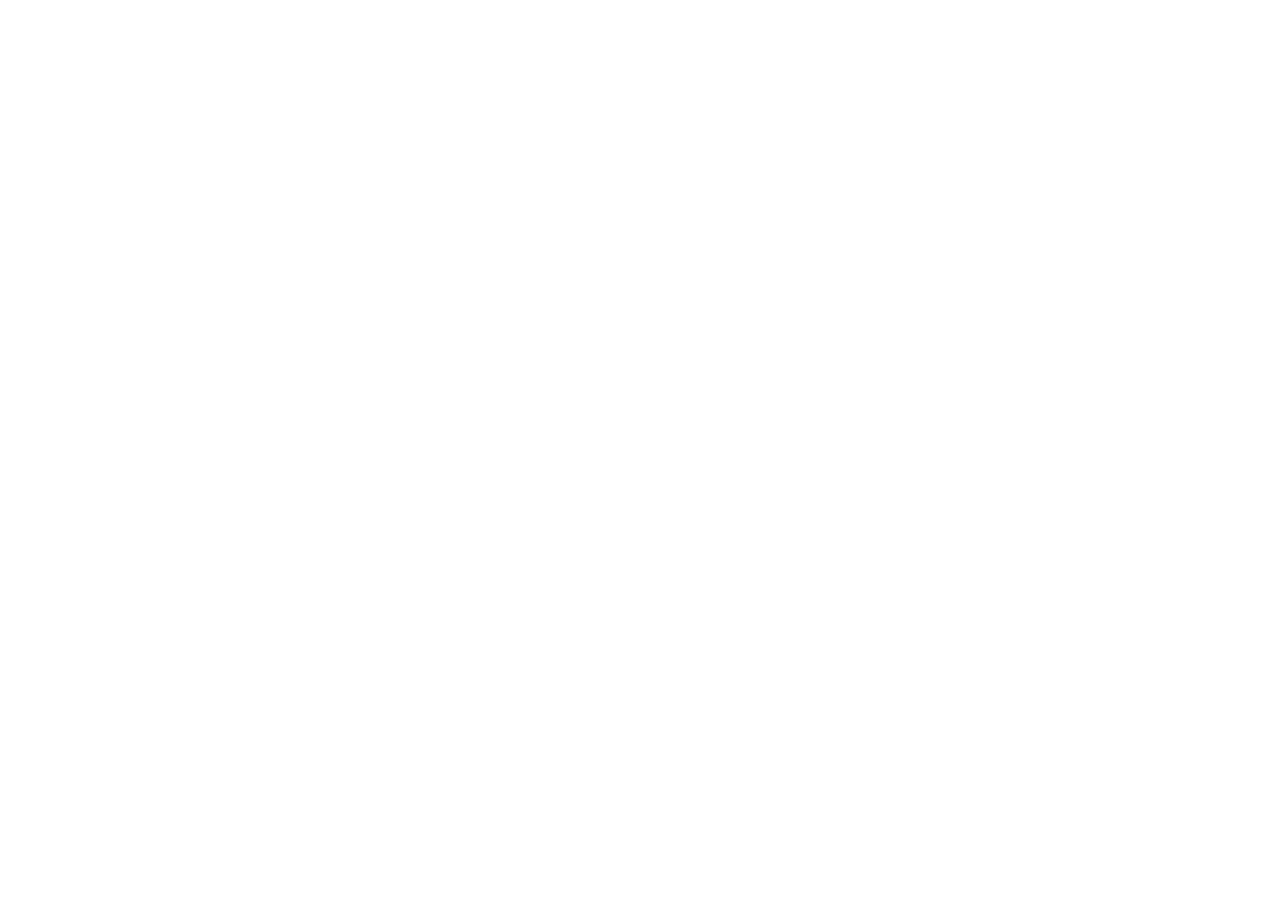
==== pages/cabañas.html @ 8473f8bb "Tercera Entrega del Proyecto Final" ====
<!DOCTYPE html>
<html lang="en">

<head>
    <meta charset="UTF-8">
    <meta http-equiv="X-UA-Compatible" content="IE=edge">
    <meta name="viewport" content="width=device-width, initial-scale=1.0">
    <link href="https://cdn.jsdelivr.net/npm/bootstrap@5.1.0/dist/css/bootstrap.min.css" rel="stylesheet" integrity="sha384-KyZXEAg3QhqLMpG8r+8fhAXLRk2vvoC2f3B09zVXn8CA5QIVfZOJ3BCsw2P0p/We" crossorigin="anonymous">
    <link href="../styles/estilos.css" rel="stylesheet" type="text/css" />
    <script src="https://code.jquery.com/jquery-3.6.0.js" integrity="sha256-H+K7U5CnXl1h5ywQfKtSj8PCmoN9aaq30gDh27Xc0jk=" crossorigin="anonymous"></script>
    <title>Cabañas Aluminé</title>
</head>

<body>
    <hearder>
        <div class="">
            <div class="banner">
                <p class="banner__left col-md-2 col-sm-12"><strong>Email</strong><a href="www.gmail.com"> info@sitio.com.ar</a></p>
                <a href="../index.html"><img class="logo col-md-4 col-sm-12" src="../images/Cabañas.png" alt="logo"></a>
                <p class="banner__right col-md-2 col-sm-12"><strong>Whatsapp</strong><a href="www.whatsapp.com">+54 099 0123456789</a></p>
            </div>
        </div>
        <nav class="nav">
            <ul class="nav__list">
                <li class="nav__list-item"><a href="./dondeEstamos.html"> Donde estamos </a></li>
                <li class="nav__list-item"><a href="./cabañas.html"> Cabañas </a></li>
                <li class="nav__list-item"><a href="./servicios.html"> Servicios </a></li>
                <li class="nav__list-item"><a href="./reserva.html"> Reserva online </a></li>
                <li class="nav__list-item"><a href="./contacto.html"> Contacto </a></li>
            </ul>
        </nav>
        </header>

        <footer class="footer">
            <div class="footer__container">
                <div class="footer__container-section1">
                    <h3>Cabañas Aluminé</h3>
                    <p>Tte. Cnel. Perez 800, San Martín de los Andes, Patagonia Argentina<br>Tel: (02972) 420000 / Cel: +54 9 294 441-0000<br><a href="mailto:info@sitio.com.ar"><strong>info@sitio.com.ar</strong></a></p>
                </div>
                <div class="footer__container-section2">
                    <h5><a href="https://api.whatsapp.com/send?phone=5490123456789"><strong>Whatsapp +54 099 0123456789</strong></a></h5>
                    <p><strong>Horario de atención de 9 a 18 hs.</strong></p>
                    <a href="https://www.facebook.com/tu-empresa" class="footer__container-section2-elements" uk-icon="icon: facebook" target="_blank"><svg width="20" height="20" viewBox="0 0 20 20" xmlns="http://www.w3.org/2000/svg" data-svg="facebook"><path d="M11,10h2.6l0.4-3H11V5.3c0-0.9,0.2-1.5,1.5-1.5H14V1.1c-0.3,0-1-0.1-2.1-0.1C9.6,1,8,2.4,8,5v2H5.5v3H8v8h3V10z"></path></svg></a>
                    <a href="https://www.instagram.com/tu-empresa" class="footer__container-section2-elements" uk-icon="icon: instagram" target="_blank"><svg width="20" height="20" viewBox="0 0 20 20" xmlns="http://www.w3.org/2000/svg" data-svg="instagram"><path d="M13.55,1H6.46C3.45,1,1,3.44,1,6.44v7.12c0,3,2.45,5.44,5.46,5.44h7.08c3.02,0,5.46-2.44,5.46-5.44V6.44 C19.01,3.44,16.56,1,13.55,1z M17.5,14c0,1.93-1.57,3.5-3.5,3.5H6c-1.93,0-3.5-1.57-3.5-3.5V6c0-1.93,1.57-3.5,3.5-3.5h8 c1.93,0,3.5,1.57,3.5,3.5V14z"></path><circle cx="14.87" cy="5.26" r="1.09"></circle><path d="M10.03,5.45c-2.55,0-4.63,2.06-4.63,4.6c0,2.55,2.07,4.61,4.63,4.61c2.56,0,4.63-2.061,4.63-4.61 C14.65,7.51,12.58,5.45,10.03,5.45L10.03,5.45L10.03,5.45z M10.08,13c-1.66,0-3-1.34-3-2.99c0-1.65,1.34-2.99,3-2.99s3,1.34,3,2.99 C13.08,11.66,11.74,13,10.08,13L10.08,13L10.08,13z"></path></svg></a>
                    <a href="https://api.whatsapp.com/send?phone=5492944111111" class="footer__container-section2-elements" uk-icon="icon: whatsapp" target="_blank"><svg width="20" height="20" viewBox="0 0 20 20" xmlns="http://www.w3.org/2000/svg" data-svg="whatsapp"><path d="M16.7,3.3c-1.8-1.8-4.1-2.8-6.7-2.8c-5.2,0-9.4,4.2-9.4,9.4c0,1.7,0.4,3.3,1.3,4.7l-1.3,4.9l5-1.3c1.4,0.8,2.9,1.2,4.5,1.2 l0,0l0,0c5.2,0,9.4-4.2,9.4-9.4C19.5,7.4,18.5,5,16.7,3.3 M10.1,17.7L10.1,17.7c-1.4,0-2.8-0.4-4-1.1l-0.3-0.2l-3,0.8l0.8-2.9 l-0.2-0.3c-0.8-1.2-1.2-2.7-1.2-4.2c0-4.3,3.5-7.8,7.8-7.8c2.1,0,4.1,0.8,5.5,2.3c1.5,1.5,2.3,3.4,2.3,5.5 C17.9,14.2,14.4,17.7,10.1,17.7 M14.4,11.9c-0.2-0.1-1.4-0.7-1.6-0.8c-0.2-0.1-0.4-0.1-0.5,0.1c-0.2,0.2-0.6,0.8-0.8,0.9 c-0.1,0.2-0.3,0.2-0.5,0.1c-0.2-0.1-1-0.4-1.9-1.2c-0.7-0.6-1.2-1.4-1.3-1.6c-0.1-0.2,0-0.4,0.1-0.5C8,8.8,8.1,8.7,8.2,8.5 c0.1-0.1,0.2-0.2,0.2-0.4c0.1-0.2,0-0.3,0-0.4C8.4,7.6,7.9,6.5,7.7,6C7.5,5.5,7.3,5.6,7.2,5.6c-0.1,0-0.3,0-0.4,0 c-0.2,0-0.4,0.1-0.6,0.3c-0.2,0.2-0.8,0.8-0.8,2c0,1.2,0.8,2.3,1,2.4c0.1,0.2,1.7,2.5,4,3.5c0.6,0.2,1,0.4,1.3,0.5 c0.6,0.2,1.1,0.2,1.5,0.1c0.5-0.1,1.4-0.6,1.6-1.1c0.2-0.5,0.2-1,0.1-1.1C14.8,12.1,14.6,12,14.4,11.9"></path></svg></a>
                </div>
            </div>
        </footer>

        <script src="../script.js"></script>

</body>

</html>
---- styles/estilos.css ----
form {
  display: -webkit-box;
  display: -ms-flexbox;
  display: flex;
  -webkit-box-orient: vertical;
  -webkit-box-direction: normal;
      -ms-flex-direction: column;
          flex-direction: column;
  -webkit-box-align: center;
      -ms-flex-align: center;
          align-items: center;
  -webkit-box-pack: center;
      -ms-flex-pack: center;
          justify-content: center;
  padding: 30px;
}

form .form__buttons {
  padding: 10px;
  margin: 10px;
}

body {
  display: none;
  background-color: #fff;
}

body a {
  color: #AB8742;
  text-decoration: none;
}

body a:hover {
  color: #846831;
  text-decoration: underline;
}

body .banner {
  display: -webkit-box;
  display: -ms-flexbox;
  display: flex;
  -webkit-box-orient: horizontal;
  -webkit-box-direction: normal;
      -ms-flex-direction: row;
          flex-direction: row;
  -ms-flex-pack: distribute;
      justify-content: space-around;
  padding: 70px 0 70px 0;
}

body .banner .banner__left {
  margin-left: 0;
  font-size: 80%;
}

body .banner .banner__right {
  margin-right: 0;
  font-size: 80%;
}

body .banner .logo {
  width: 400px;
  height: 400px;
  -webkit-box-align: center;
      -ms-flex-align: center;
          align-items: center;
  border-radius: 75%;
  -ms-flex-item-align: end;
      align-self: flex-end;
}

body .nav {
  background-color: #4d4431;
  color: rgba(255, 255, 255, 0.8);
  padding: 20px 0;
  display: block;
}

body .nav .nav__list {
  list-style-type: none;
  display: -webkit-box;
  display: -ms-flexbox;
  display: flex;
  -webkit-box-orient: horizontal;
  -webkit-box-direction: normal;
      -ms-flex-direction: row;
          flex-direction: row;
  -ms-flex-pack: distribute;
      justify-content: space-around;
}

body .nav .nav__list .nav__list-item a {
  color: rgba(255, 255, 255, 0.8);
  font-size: 18px;
}

body .services {
  display: -webkit-box;
  display: -ms-flexbox;
  display: flex;
  -webkit-box-orient: vertical;
  -webkit-box-direction: normal;
      -ms-flex-direction: column;
          flex-direction: column;
  -webkit-box-pack: center;
      -ms-flex-pack: center;
          justify-content: center;
  -webkit-box-align: center;
      -ms-flex-align: center;
          align-items: center;
  padding: 70px 0 70px 0;
}

body .services .services__title {
  font-size: 40px;
  padding: 20px 0 50px 0;
}

body .services .services__cards {
  display: -webkit-box;
  display: -ms-flexbox;
  display: flex;
  -ms-flex-wrap: wrap;
      flex-wrap: wrap;
  -webkit-box-orient: horizontal;
  -webkit-box-direction: normal;
      -ms-flex-direction: row;
          flex-direction: row;
  -webkit-box-pack: center;
      -ms-flex-pack: center;
          justify-content: center;
}

body .services .services__cards .services__cards-card {
  display: -webkit-box;
  display: -ms-flexbox;
  display: flex;
  display: none;
  -webkit-box-orient: vertical;
  -webkit-box-direction: normal;
      -ms-flex-direction: column;
          flex-direction: column;
  -webkit-box-pack: center;
      -ms-flex-pack: center;
          justify-content: center;
  -webkit-box-align: center;
      -ms-flex-align: center;
          align-items: center;
  font-size: 20px;
  padding: 10px;
}

body .services .services__cards .services__cards-card img {
  width: 400px;
  height: 400px;
  padding: 10px;
  margin: 0 20px 20px 20px;
  border-radius: 5%;
  -webkit-box-shadow: 1px 0px 21px 0px rgba(0, 0, 0, 0.48);
  box-shadow: 1px 0px 21px 0px rgba(0, 0, 0, 0.48);
}

body #form {
  display: none;
  margin: 40px 0;
}

body .footer .footer__container {
  display: -webkit-box;
  display: -ms-flexbox;
  display: flex;
  -ms-flex-wrap: wrap;
      flex-wrap: wrap;
  -webkit-box-orient: horizontal;
  -webkit-box-direction: normal;
      -ms-flex-direction: row;
          flex-direction: row;
  -webkit-box-pack: center;
      -ms-flex-pack: center;
          justify-content: center;
  background-color: #4d4431;
  color: rgba(255, 255, 255, 0.8);
  padding: 30px;
}

body .footer .footer__container .footer__container-section1 .footer__container-section2 {
  -ms-flex-item-align: start;
      -ms-grid-row-align: start;
      align-self: start;
}

/* Media querys */
@media only screen and (max-width: 600px) {
  .banner {
    -webkit-box-orient: vertical;
    -webkit-box-direction: normal;
        -ms-flex-direction: column;
            flex-direction: column;
    -webkit-box-pack: center;
        -ms-flex-pack: center;
            justify-content: center;
    -webkit-box-align: center;
        -ms-flex-align: center;
            align-items: center;
  }
  .banner .banner__left {
    margin-left: auto;
    margin-right: auto;
  }
  .banner .banner__right {
    margin-left: auto;
    margin-right: auto;
  }
  .banner .logo {
    margin-left: auto;
    margin-right: auto;
  }
}
/*# sourceMappingURL=estilos.css.map */
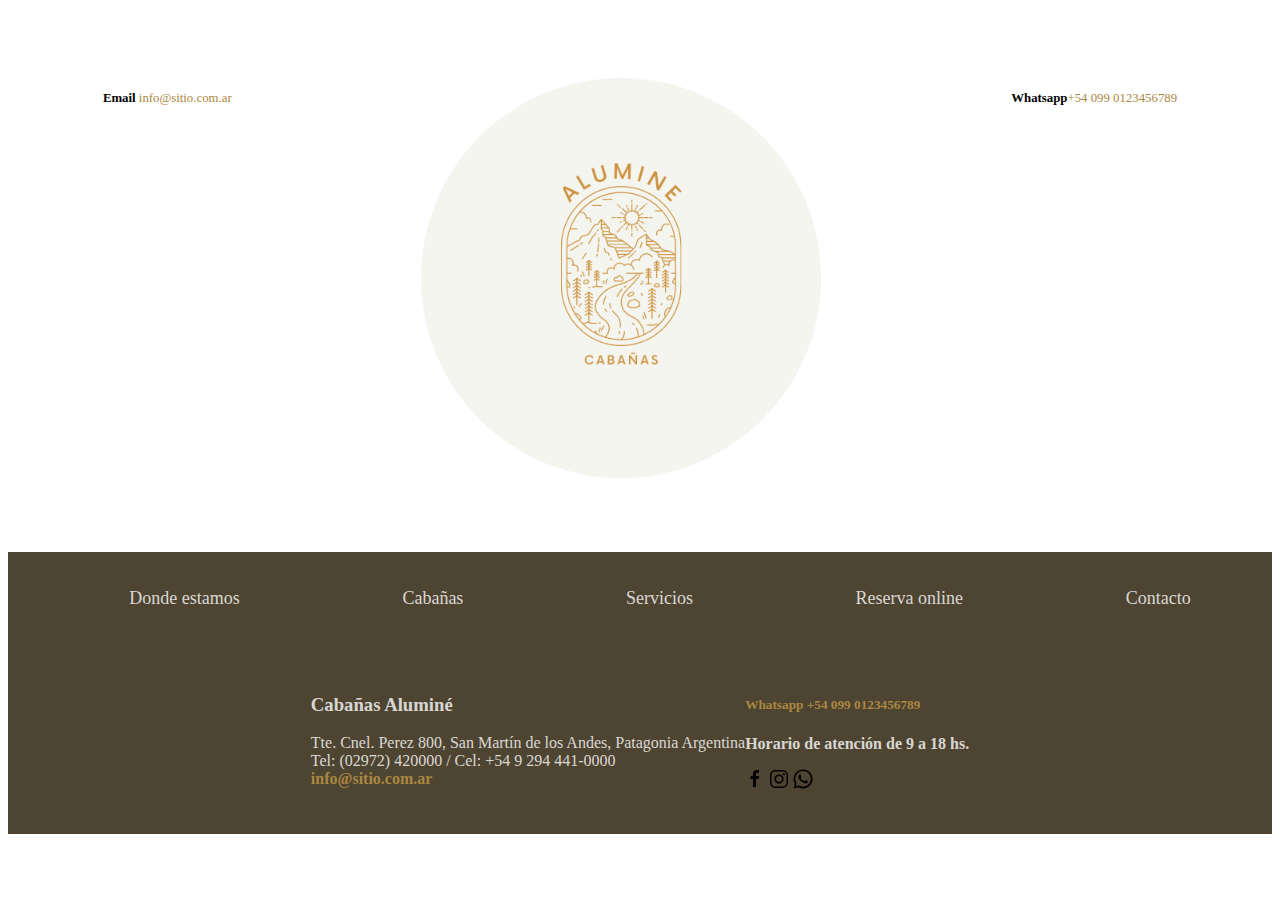
==== commit 0cf3a94c: "Router" ====
--- a/pages/cabañas.html
+++ b/pages/cabañas.html
@@ -47,7 +47,11 @@
             </div>
         </footer>
 
-        <script src="../script.js"></script>
+        <script src="https://cdn.jsdelivr.net/npm/bootstrap@5.0.2/dist/js/bootstrap.bundle.min.js" integrity="sha384-MrcW6ZMFYlzcLA8Nl+NtUVF0sA7MsXsP1UyJoMp4YLEuNSfAP+JcXn/tWtIaxVXM" crossorigin="anonymous"></script>
+        <script src="https://code.jquery.com/jquery-3.6.0.js" integrity="sha256-H+K7U5CnXl1h5ywQfKtSj8PCmoN9aaq30gDh27Xc0jk=" crossorigin="anonymous"></script>
+        <script src="..\js\script.js"></script>
+        <script src="..\js\mvc.js"></script>
+        <script src="..\js\routes.js"></script>
 
 </body>
 
--- a/styles/estilos.css
+++ b/styles/estilos.css
@@ -1,207 +1,121 @@
 form {
-  display: -webkit-box;
-  display: -ms-flexbox;
   display: flex;
-  -webkit-box-orient: vertical;
-  -webkit-box-direction: normal;
-      -ms-flex-direction: column;
-          flex-direction: column;
-  -webkit-box-align: center;
-      -ms-flex-align: center;
-          align-items: center;
-  -webkit-box-pack: center;
-      -ms-flex-pack: center;
-          justify-content: center;
+  flex-direction: column;
+  align-items: center;
+  justify-content: center;
   padding: 30px;
 }
-
 form .form__buttons {
   padding: 10px;
   margin: 10px;
 }
 
 body {
-  display: none;
   background-color: #fff;
 }
-
 body a {
   color: #AB8742;
   text-decoration: none;
 }
-
 body a:hover {
   color: #846831;
   text-decoration: underline;
 }
-
 body .banner {
-  display: -webkit-box;
-  display: -ms-flexbox;
   display: flex;
-  -webkit-box-orient: horizontal;
-  -webkit-box-direction: normal;
-      -ms-flex-direction: row;
-          flex-direction: row;
-  -ms-flex-pack: distribute;
-      justify-content: space-around;
+  flex-direction: row;
+  justify-content: space-around;
   padding: 70px 0 70px 0;
 }
-
 body .banner .banner__left {
   margin-left: 0;
   font-size: 80%;
 }
-
 body .banner .banner__right {
   margin-right: 0;
   font-size: 80%;
 }
-
 body .banner .logo {
   width: 400px;
   height: 400px;
-  -webkit-box-align: center;
-      -ms-flex-align: center;
-          align-items: center;
+  align-items: center;
   border-radius: 75%;
-  -ms-flex-item-align: end;
-      align-self: flex-end;
+  align-self: flex-end;
 }
-
 body .nav {
   background-color: #4d4431;
   color: rgba(255, 255, 255, 0.8);
   padding: 20px 0;
   display: block;
 }
-
 body .nav .nav__list {
   list-style-type: none;
-  display: -webkit-box;
-  display: -ms-flexbox;
   display: flex;
-  -webkit-box-orient: horizontal;
-  -webkit-box-direction: normal;
-      -ms-flex-direction: row;
-          flex-direction: row;
-  -ms-flex-pack: distribute;
-      justify-content: space-around;
+  flex-direction: row;
+  justify-content: space-around;
 }
-
 body .nav .nav__list .nav__list-item a {
   color: rgba(255, 255, 255, 0.8);
   font-size: 18px;
 }
-
+body .carousel__section img {
+  height: 900px;
+}
 body .services {
-  display: -webkit-box;
-  display: -ms-flexbox;
   display: flex;
-  -webkit-box-orient: vertical;
-  -webkit-box-direction: normal;
-      -ms-flex-direction: column;
-          flex-direction: column;
-  -webkit-box-pack: center;
-      -ms-flex-pack: center;
-          justify-content: center;
-  -webkit-box-align: center;
-      -ms-flex-align: center;
-          align-items: center;
+  flex-direction: column;
+  justify-content: center;
+  align-items: center;
   padding: 70px 0 70px 0;
 }
-
 body .services .services__title {
   font-size: 40px;
   padding: 20px 0 50px 0;
 }
-
 body .services .services__cards {
-  display: -webkit-box;
-  display: -ms-flexbox;
   display: flex;
-  -ms-flex-wrap: wrap;
-      flex-wrap: wrap;
-  -webkit-box-orient: horizontal;
-  -webkit-box-direction: normal;
-      -ms-flex-direction: row;
-          flex-direction: row;
-  -webkit-box-pack: center;
-      -ms-flex-pack: center;
-          justify-content: center;
+  flex-wrap: wrap;
+  flex-direction: row;
+  justify-content: center;
 }
-
 body .services .services__cards .services__cards-card {
-  display: -webkit-box;
-  display: -ms-flexbox;
   display: flex;
-  display: none;
-  -webkit-box-orient: vertical;
-  -webkit-box-direction: normal;
-      -ms-flex-direction: column;
-          flex-direction: column;
-  -webkit-box-pack: center;
-      -ms-flex-pack: center;
-          justify-content: center;
-  -webkit-box-align: center;
-      -ms-flex-align: center;
-          align-items: center;
+  flex-direction: column;
+  justify-content: center;
+  align-items: center;
   font-size: 20px;
   padding: 10px;
 }
-
 body .services .services__cards .services__cards-card img {
   width: 400px;
   height: 400px;
   padding: 10px;
   margin: 0 20px 20px 20px;
   border-radius: 5%;
-  -webkit-box-shadow: 1px 0px 21px 0px rgba(0, 0, 0, 0.48);
   box-shadow: 1px 0px 21px 0px rgba(0, 0, 0, 0.48);
 }
-
 body #form {
-  display: none;
   margin: 40px 0;
 }
-
 body .footer .footer__container {
-  display: -webkit-box;
-  display: -ms-flexbox;
   display: flex;
-  -ms-flex-wrap: wrap;
-      flex-wrap: wrap;
-  -webkit-box-orient: horizontal;
-  -webkit-box-direction: normal;
-      -ms-flex-direction: row;
-          flex-direction: row;
-  -webkit-box-pack: center;
-      -ms-flex-pack: center;
-          justify-content: center;
+  flex-wrap: wrap;
+  flex-direction: row;
+  justify-content: center;
   background-color: #4d4431;
   color: rgba(255, 255, 255, 0.8);
   padding: 30px;
 }
-
 body .footer .footer__container .footer__container-section1 .footer__container-section2 {
-  -ms-flex-item-align: start;
-      -ms-grid-row-align: start;
-      align-self: start;
+  align-self: start;
 }
 
 /* Media querys */
 @media only screen and (max-width: 600px) {
   .banner {
-    -webkit-box-orient: vertical;
-    -webkit-box-direction: normal;
-        -ms-flex-direction: column;
-            flex-direction: column;
-    -webkit-box-pack: center;
-        -ms-flex-pack: center;
-            justify-content: center;
-    -webkit-box-align: center;
-        -ms-flex-align: center;
-            align-items: center;
+    flex-direction: column;
+    justify-content: center;
+    align-items: center;
   }
   .banner .banner__left {
     margin-left: auto;
@@ -214,6 +128,24 @@
   .banner .logo {
     margin-left: auto;
     margin-right: auto;
+    height: 40% !important;
+  }
+
+  .carousel__section img {
+    height: 40% !important;
+  }
+
+  a {
+    font-size: 10px !important;
   }
 }
-/*# sourceMappingURL=estilos.css.map */+@media only screen and (max-width: 800px) {
+  .carousel__section img {
+    height: 60% !important;
+  }
+}
+@media only screen and (max-width: 1200px) {
+  .carousel__section img {
+    height: 80% !important;
+  }
+}/*# sourceMappingURL=estilos.css.map */